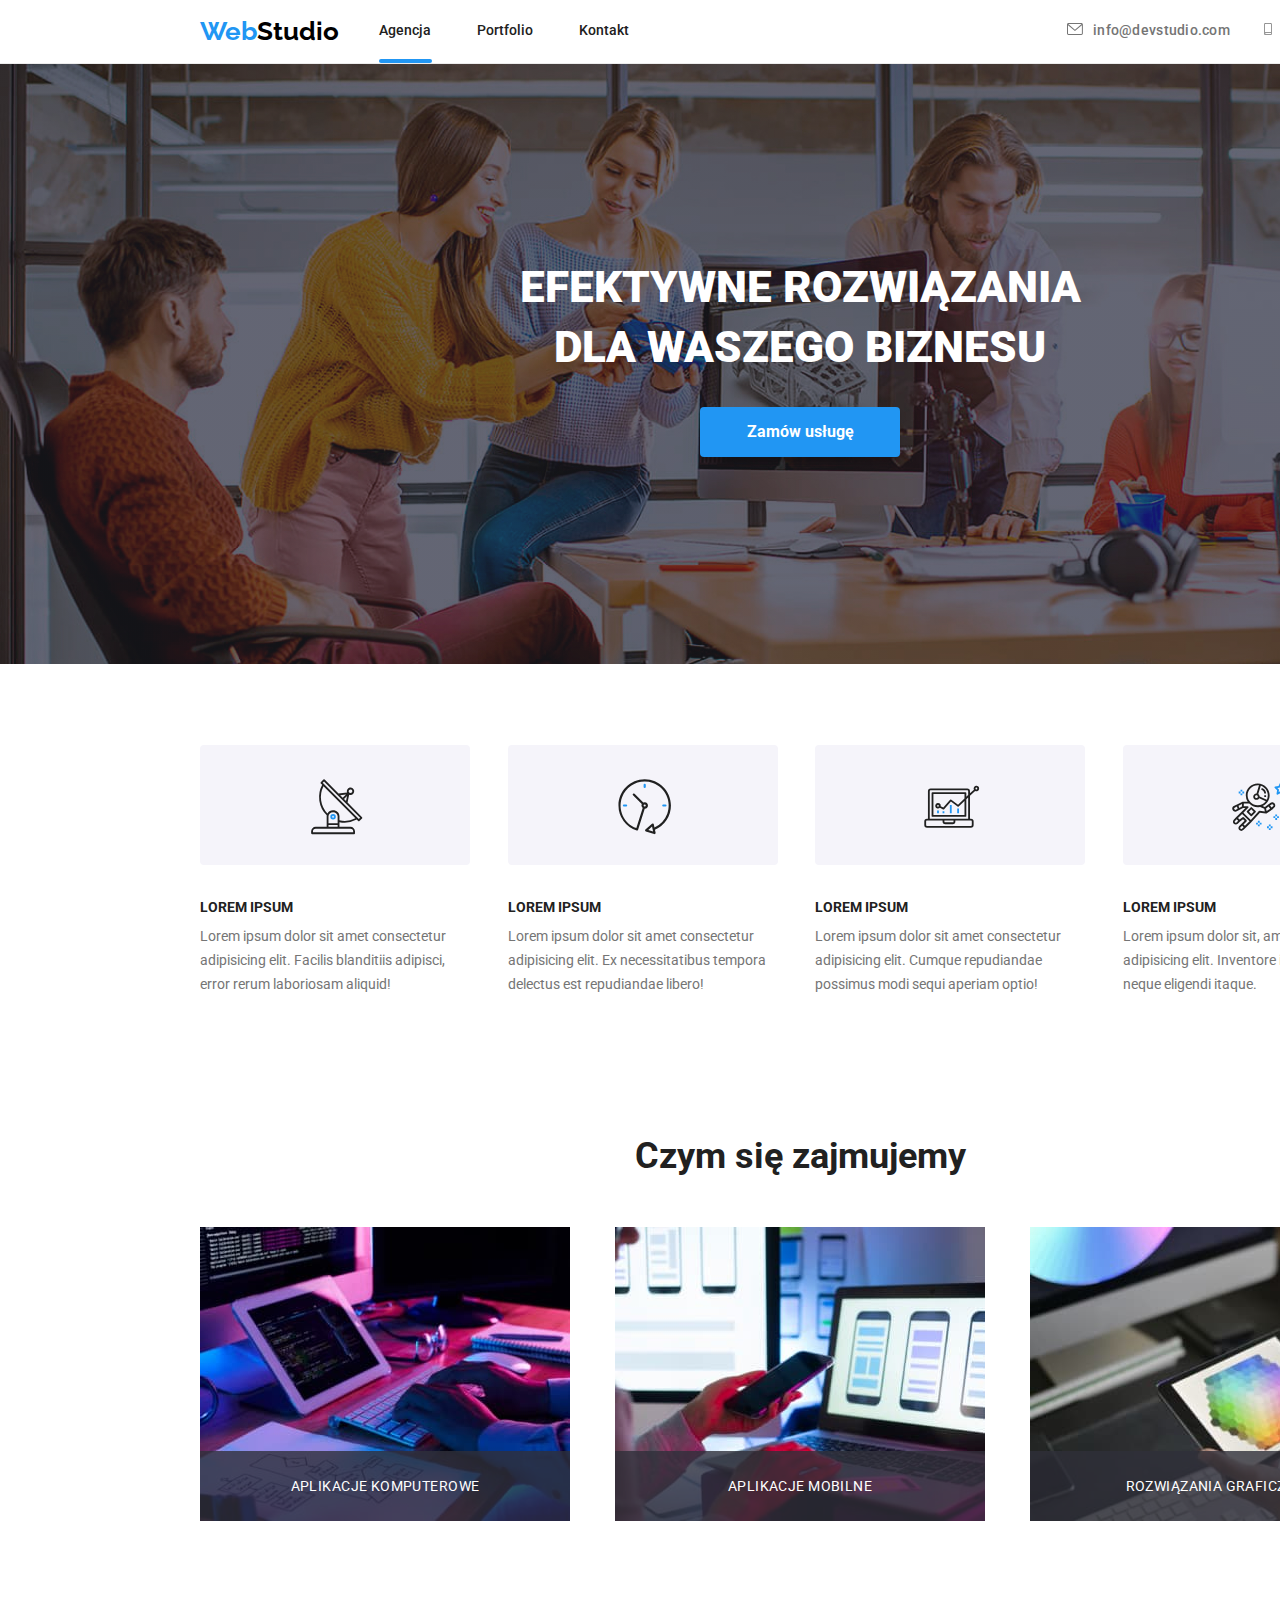
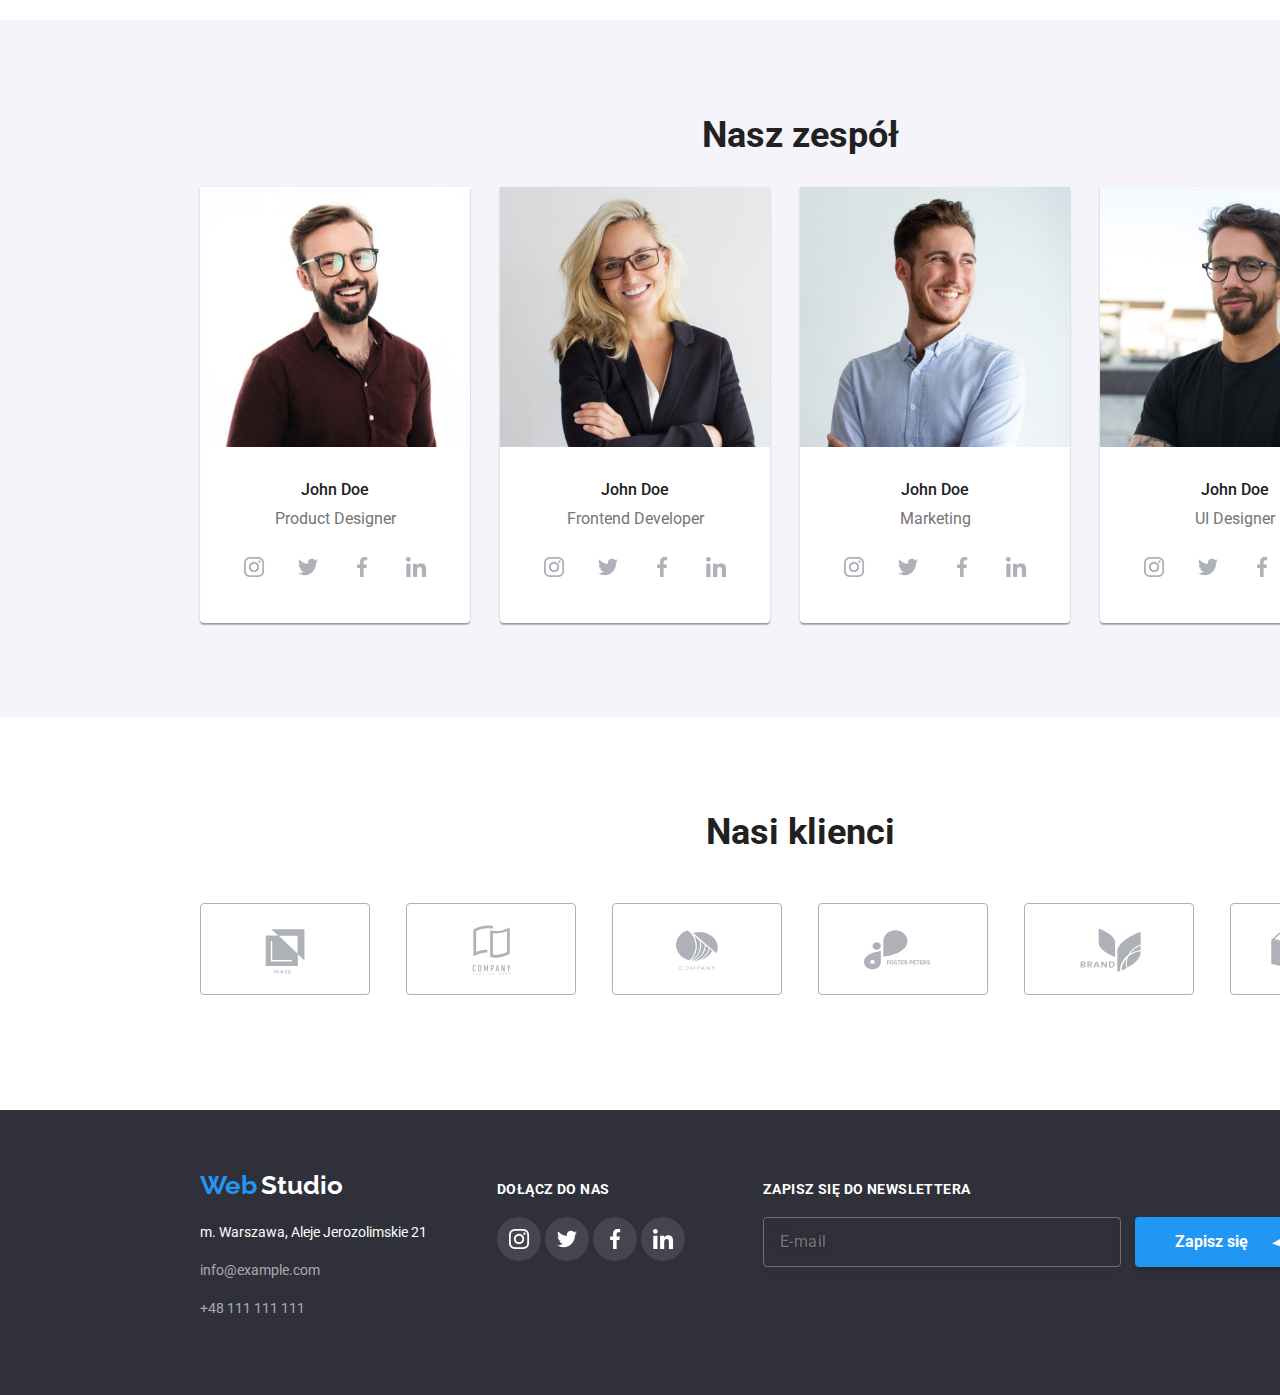
==== index.html @ 422067b5 "BEM" ====
<!DOCTYPE html>
<html lang="en">
  <head>
    <meta charset="UTF-8" />
    <meta http-equiv="X-UA-Compatible" content="IE=edge" />
    <meta name="viewport" content="width=device-width, initial-scale=1.0" />
    <title>Studio</title>
    <link
      rel="stylesheet"
      href="https://cdnjs.cloudflare.com/ajax/libs/modern-normalize/1.0.0/modern-normalize.min.css"
    />
    <link href="css/styles.css" rel="stylesheet" />
    <link rel="preconnect" href="https://fonts.googleapis.com" />
    <link rel="preconnect" href="https://fonts.gstatic.com" crossorigin />
    <link
      href="https://fonts.googleapis.com/css2?family=Raleway:wght@700&family=Roboto:wght@400;500;700;900&display=swap"
      rel="stylesheet"
    />
  </head>
  <body>
    <header class="menu">
      <div class="container">
        <ul class="menu__list">
          <li>
            <a class="menu__link" href=""
              ><span class="logo-web">Web</span
              ><span class="logo-studio">Studio</span></a
            >
          </li>
          <li>
            <nav>
              <ul class="menu__nav">
                <li class="menu__list">
                  <a class="menu__link menu__link--is-active" href="index.html"
                    >Agencja</a
                  >
                </li>
                <li class="menu__list">
                  <a class="menu__link" href="portfolio.html">Portfolio</a>
                </li>
                <li class="menu__list">
                  <a class="menu__link" href="">Kontakt</a>
                </li>
              </ul>
            </nav>
          </li>
          <li>
            <a class="menu__email" href="mailto:info@devstudio.com"
              ><svg class="menu__icon-envelope" height="12" width="16">
                <use href="./images/icons.svg#icon-envelope"></use>
              </svg>
              info@devstudio.com</a
            >
          </li>
          <li>
            <a class="menu__phone" href="tel:&plus;48111111111"
              ><svg class="icon-smartphone" height="12" width="16">
                <use href="./images/icons.svg#icon-smartphone"></use>
              </svg>
              &plus;48 111 111 111</a
            >
          </li>
        </ul>
      </div>
    </header>
    <main class="studio">
      <section class="section studio__slide">
        <div class="container">
          <div class="studio__slide--inside">
            <h1>EFEKTYWNE ROZWIĄZANIA<br />DLA WASZEGO BIZNESU</h1>
            <button
              class="big-button big-button--order"
              type="button"
              data-modal-open
            >
              Zamów usługę
            </button>
          </div>
        </div>
      </section>
      <div class="section assets">
        <div class="container">
          <ul class="assets__list">
            <li>
              <svg class="assets__icon" height="120" width="270">
                <use href="./images/icons.svg#icon-antenna-1"></use>
              </svg>
              <h3 class="assets__heading">LOREM IPSUM</h3>
              <p class="assets__description">
                Lorem ipsum dolor sit amet consectetur adipisicing elit. Facilis
                blanditiis adipisci, error rerum laboriosam aliquid!
              </p>
            </li>
            <li>
              <svg class="assets__icon" height="120" width="270">
                <use href="./images/icons.svg#icon-clock-1"></use>
              </svg>
              <h3 class="assets__heading">LOREM IPSUM</h3>
              <p class="assets__description">
                Lorem ipsum dolor sit amet consectetur adipisicing elit. Ex
                necessitatibus tempora delectus est repudiandae libero!
              </p>
            </li>
            <li>
              <svg class="assets__icon" height="120" width="270">
                <use href="./images/icons.svg#icon-diagram-1"></use>
              </svg>
              <h3 class="assets__heading">LOREM IPSUM</h3>
              <p class="assets__description">
                Lorem ipsum dolor sit amet consectetur adipisicing elit. Cumque
                repudiandae possimus modi sequi aperiam optio!
              </p>
            </li>
            <li>
              <svg class="assets__icon" height="120" width="270">
                <use href="./images/icons.svg#icon-astronaut-1"></use>
              </svg>
              <h3 class="assets__heading">LOREM IPSUM</h3>
              <p class="assets__description">
                Lorem ipsum dolor sit, amet consectetur adipisicing elit.
                Inventore impedit illo odio neque eligendi itaque.
              </p>
            </li>
          </ul>
        </div>
      </div>
      <section class="section what-we-do">
        <div class="container">
          <h2 class="what-we-do__heading">Czym się zajmujemy</h2>
          <ul class="what-we-do__list">
            <li>
              <div class="what-we-do__background">Aplikacje komputerowe</div>
              <img
                class="what-we-do__img"
                src="images/box1.jpg"
                alt="two hands on the computer keyboard writing"
              />
            </li>
            <li>
              <div class="what-we-do__background">Aplikacje mobilne</div>
              <img
                class="what-we-do__img"
                src="images/box2.jpg"
                alt="one hand of a woman writing on a laptop keyboard, second one holding a smartphone"
              />
            </li>
            <li>
              <div class="what-we-do__background">Rozwiązania graficzne</div>
              <img
                class="what-we-do__img"
                src="images/box3.jpg"
                alt="a tablet screen showing colorful scheme"
              />
            </li>
          </ul>
        </div>
      </section>
      <section class="section team">
        <div class="container">
          <h2 class="team__heading">Nasz zespół</h2>
          <ul class="team__people">
            <li>
              <figure class="team__member">
                <img
                  class="team__memberimg"
                  src="images/img1.jpg"
                  alt="brown hair young man with beard and glasses smiling"
                  width="270"
                  height="260"
                />
                <figcaption>
                  <p class="team__name">John Doe</p>
                  <p class="team__role">Product Designer</p>
                  <div class="team__socials">
                    <a href="">
                      <svg class="social-icon" width="44" height="44">
                        <use href="./images/icons.svg#icon-instagram-2"></use>
                      </svg>
                    </a>
                    <a href="">
                      <svg class="social-icon" width="44" height="44">
                        <use href="./images/icons.svg#icon-twitter-1"></use>
                      </svg>
                    </a>
                    <a href="">
                      <svg class="social-icon" width="44" height="44">
                        <use href="./images/icons.svg#icon-facebook-1"></use>
                      </svg>
                    </a>
                    <a href="">
                      <svg class="social-icon" width="44" height="44">
                        <use href="./images/icons.svg#icon-linkedin-1"></use>
                      </svg>
                    </a>
                  </div>
                </figcaption>
              </figure>
            </li>
            <li>
              <figure class="team__member">
                <img
                  class="team__memberimg"
                  src="images/img2.jpg"
                  alt="blonde hair young woman with glasses smiling"
                  width="270"
                  height="260"
                />
                <figcaption>
                  <p class="team__name">John Doe</p>
                  <p class="team__role">Frontend Developer</p>
                  <div class="team__socials">
                    <a href="">
                      <svg class="social-icon" width="44" height="44">
                        <use href="./images/icons.svg#icon-instagram-2"></use>
                      </svg>
                    </a>
                    <a href="">
                      <svg class="social-icon" width="44" height="44">
                        <use href="./images/icons.svg#icon-twitter-1"></use>
                      </svg>
                    </a>
                    <a href="">
                      <svg class="social-icon" width="44" height="44">
                        <use href="./images/icons.svg#icon-facebook-1"></use>
                      </svg>
                    </a>
                    <a href="">
                      <svg class="social-icon" width="44" height="44">
                        <use href="./images/icons.svg#icon-linkedin-1"></use>
                      </svg>
                    </a>
                  </div>
                </figcaption>
              </figure>
            </li>
            <li>
              <figure class="team__member">
                <img
                  class="team__memberimg"
                  src="images/img3.jpg"
                  alt="brown hair young man with beard smiling"
                  width="270"
                  height="260"
                />
                <figcaption>
                  <p class="team__name">John Doe</p>
                  <p class="team__role">Marketing</p>
                  <div class="team__socials">
                    <a href="">
                      <svg class="social-icon" width="44" height="44">
                        <use href="./images/icons.svg#icon-instagram-2"></use>
                      </svg>
                    </a>
                    <a href="">
                      <svg class="social-icon" width="44" height="44">
                        <use href="./images/icons.svg#icon-twitter-1"></use>
                      </svg>
                    </a>
                    <a href="">
                      <svg class="social-icon" width="44" height="44">
                        <use href="./images/icons.svg#icon-facebook-1"></use>
                      </svg>
                    </a>
                    <a href="">
                      <svg class="social-icon" width="44" height="44">
                        <use href="./images/icons.svg#icon-linkedin-1"></use>
                      </svg>
                    </a>
                  </div>
                </figcaption>
              </figure>
            </li>
            <li>
              <figure class="team__member">
                <img
                  class="team__memberimg"
                  src="images/img4.jpg"
                  alt="brown hair young man with beard and glasses"
                  width="270"
                  height="260"
                />
                <figcaption>
                  <p class="team__name">John Doe</p>
                  <p class="team__role">UI Designer</p>
                  <div class="team__socials">
                    <a href="">
                      <svg class="social-icon" width="44" height="44">
                        <use href="./images/icons.svg#icon-instagram-2"></use>
                      </svg>
                    </a>
                    <a href="">
                      <svg class="social-icon" width="44" height="44">
                        <use href="./images/icons.svg#icon-twitter-1"></use>
                      </svg>
                    </a>
                    <a href="">
                      <svg class="social-icon" width="44" height="44">
                        <use href="./images/icons.svg#icon-facebook-1"></use>
                      </svg>
                    </a>
                    <a href="">
                      <svg class="social-icon" width="44" height="44">
                        <use href="./images/icons.svg#icon-linkedin-1"></use>
                      </svg>
                    </a>
                  </div>
                </figcaption>
              </figure>
            </li>
          </ul>
        </div>
      </section>
      <section class="section clients">
        <div class="container">
          <h2 class="clients__heading">Nasi klienci</h2>
          <ul class="clients__list">
            <li>
              <a href="">
                <svg class="icon-clients" width="170" height="92">
                  <use href="./images/icons.svg#icon-Logo"></use>
                </svg>
              </a>
            </li>
            <li>
              <a href="">
                <svg class="icon-clients" width="170" height="92">
                  <use href="./images/icons.svg#icon-Logo-1"></use>
                </svg>
              </a>
            </li>
            <li>
              <a href="">
                <svg class="icon-clients" width="170" height="92">
                  <use href="./images/icons.svg#icon-Logo-2"></use>
                </svg>
              </a>
            </li>
            <li>
              <a href="">
                <svg class="icon-clients" width="170" height="92">
                  <use href="./images/icons.svg#icon-Logo-3"></use>
                </svg>
              </a>
            </li>
            <li>
              <a href="">
                <svg class="icon-clients" width="170" height="92">
                  <use href="./images/icons.svg#icon-Logo-4"></use>
                </svg>
              </a>
            </li>
            <li>
              <a href="">
                <svg class="icon-clients" width="170" height="92">
                  <use href="./images/icons.svg#icon-Logo-5"></use>
                </svg>
              </a>
            </li>
          </ul>
        </div>
      </section>
    </main>
    <footer class="menu-down">
      <div class="container">
        <div class="menu-down__flex-container">
          <div class="menu-down__contact">
            <div class="menu-down__logo">
              <span class="logo-web">Web</span>
              <span class="logo-studio logo-studio--menu-down">Studio</span>
            </div>
            <address class="menu-down__address">
              <p class="menu-down__city">m. Warszawa, Aleje Jerozolimskie 21</p>
              <p>
                <a class="menu-down__email" href="mailto:info@example.com"
                  >info@example.com</a
                >
              </p>
              <p>
                <a class="menu-down__phone" href="tel:&plus;48111111111"
                  >+48 111 111 111</a
                >
              </p>
            </address>
          </div>
          <div class="menu-down__socials">
            <p class="menu-down__header">Dołącz do nas</p>
            <a href="">
              <svg
                class="social-icon social-icon--footer"
                width="44"
                height="44"
              >
                <use href="./images/icons.svg#icon-instagram-2"></use>
              </svg>
            </a>
            <a href="">
              <svg
                class="social-icon social-icon--footer"
                width="44"
                height="44"
              >
                <use href="./images/icons.svg#icon-twitter-1"></use>
              </svg>
            </a>
            <a href="">
              <svg
                class="social-icon social-icon--footer"
                width="44"
                height="44"
              >
                <use href="./images/icons.svg#icon-facebook-1"></use>
              </svg>
            </a>
            <a href="">
              <svg
                class="social-icon social-icon--footer"
                width="44"
                height="44"
              >
                <use href="./images/icons.svg#icon-linkedin-1"></use>
              </svg>
            </a>
          </div>
          <div class="menu-down__newsletter">
            <p class="menu-down__header">Zapisz się do newslettera</p>
            <form class="menu-down__form">
              <input
                class="menu-down__input"
                id="newsletter"
                name="newsletter"
                type="email"
                placeholder="E-mail"
                required
              />
              <label class="menu-down__label" for="newsletter"></label>
              <button class="big-button big-button--newsletter" type="submit">
                Zapisz się<svg class="icon-plane" width="24" height="" 24>
                  <use href="./images/icons.svg#icon-plane" />
                </svg>
              </button>
            </form>
          </div>
        </div>
      </div>
    </footer>
    <div class="modal modal--is-hidden" data-modal>
      <div class="modal__window">
        <button type="button" class="modal__xbutton" data-modal-close>
          <svg class="modal__xbutton--fill" width="18" height="18">
            <use href="./images/icons.svg#icon-x"></use>
          </svg>
        </button>
        <form class="modal__form">
          <div
            class="modal__container"
            role="group"
            aria-labelledby="modal__heading"
          >
            <h3 class="modal__heading">
              Zostaw swoje dane w formularzu poniżej
            </h3>
            <label class="modal__label" for="name"
              >Imię
              <input
                class="modal__input"
                id="name"
                type="text"
                name="name"
                minlength="2"
                pattern="^(?!.*\d).*$"
                title="Proszę wprowadzić litery"
                required
              /><svg class="modal__icon" width="18" height="18">
                <use href="./images/icons.svg#icon-person" />
              </svg>
            </label>
            <label class="modal__label" for="phone"
              >Telefon
              <input
                class="modal__input"
                id="phone"
                type="tel"
                name="phone"
                minlength="9"
                title="Numer telefonu składa się z minimum 9 cyfr"
                pattern="^(?!.*[a-zA-Z]).*$"
                required
              /><svg class="modal__icon" width="18" height="18">
                <use href="./images/icons.svg#icon-phone" />
              </svg>
            </label>
            <label class="modal__label" for="email"
              >Email
              <input
                class="modal__input"
                id="email"
                type="email"
                name="email"
                required
              /><svg class="modal__icon" width="18" height="18">
                <use href="./images/icons.svg#icon-email" />
              </svg>
            </label>
            <label class="modal__label" for="textarea"
              >Komentarz<textarea
                class="modal__comment"
                id="textarea"
                name="comment"
                placeholder="Wprowadź tekst"
              ></textarea>
            </label>
            <div class="modal__policy-container">
              <input
                class="modal__policy-input"
                id="policy"
                type="checkbox"
                name="policy"
                value="accepted"
                required
              /><label for="policy" class="modal__policy-label"
                >Oświadczam iż akceptuję
                <a class="modal__policy-link" href="">Regulamin</a> i
                <a class="modal__policy-link" href=""
                  >Politykę Prywatności.</a
                ></label
              >
            </div>
            <button class="big-button big-button--send" type="submit">
              Wyślij
            </button>
          </div>
        </form>
      </div>
    </div>
    <script src="./js/modal.js"></script>
  </body>
</html>
---- css/styles.css ----
/* variables */
:root {
  --realblack-color: #000;
  --black-color: #212121;
  --white-color: #fff;
  --blue-color: #2196f3;
  --darkgrey-color: #2f303a;
  --grey-color: #757575;
  --studioteam-color: #f5f4fa;
  --border-color: #ececec;
  --social-color: #afb1b8;
  --modal-background: #0000001a;
}

/* global styles */
*,
*::after,
*::before {
  box-sizing: border-box;
}

body {
  font-family: Roboto, Raleway, sans-serif;
  color: var(--black-color);
  width: 1600px;
}

a {
  text-decoration: none;
}

li {
  list-style: none;
}

h1 {
  color: var(--white-color);
  font-weight: 900;
  font-size: 44px;
  line-height: 1.36;
  text-align: center;
  margin-top: 100px;
}

h2 {
  color: var(--black-color);
  font-weight: 700;
  font-size: 36px;
  line-height: 1.17;
  text-align: center;
}

h3 {
  color: var(--black-color);
  font-weight: 700;
  font-size: 14px;
}

.section {
  padding: 94px 0;
}

/* container style */
.container {
  width: 1200px;
  margin: 0 auto;
}
/* navigation styles */
.menu {
  background-color: var(--white-color);
  border-bottom: 1px solid var(--border-color);
}

.menu__list {
  display: flex;
  align-items: center;
  padding-left: 0;
}

.menu__link {
  display: block;
}

.logo-web {
  color: var(--blue-color);
  font-family: "Raleway";
  font-weight: 700;
  font-size: 26px;
  line-height: 1.19;
}

.logo-studio {
  color: var(--realblack-color);
  font-family: "Raleway";
  font-weight: 700;
  font-size: 26px;
  line-height: 1.19;
}

.logo-studio--menu-down {
  color: var(--white-color);
}

.menu__nav {
  position: relative;
  display: flex;
  margin-right: 93px;
}

.menu__nav > .menu__list:not(:last-child) {
  margin-right: 46px;
}
.menu__list {
  position: relative;
}

.menu__link--is-active::after {
  position: absolute;
  top: 36px;
  left: 0px;
  content: "";
  width: 53px;
  height: 4px;
  border-radius: 2px;
  background-color: var(--blue-color);
}

.menu__link {
  display: block;
  color: var(--black-color);
  font-family: "Roboto";
  font-weight: 500;
  font-size: 14px;
  line-height: 1.14;
}

.menu__link:hover,
.menu__link:focus {
  color: var(--blue-color);
  fill: var(--grey-color);
  transition: 250ms cubic-bezier(0.4, 0, 0.2, 1);
}

.menu__email {
  margin-left: 345px;
  color: var(--grey-color);
  font-weight: 500;
  font-size: 14px;
  line-height: 1.14;
  letter-spacing: 0.02em;
  text-decoration: none;
  display: flex;
  gap: 10px;
}

.menu__phone {
  margin-left: 30px;
  color: var(--grey-color);
  font-weight: 500;
  font-size: 14px;
  line-height: 1.14;
  letter-spacing: 0.02em;
  text-decoration: none;
  display: flex;
  gap: 10px;
}
.menu__email:hover,
.menu__phone:hover,
.menu__email:focus,
.menu__phone:focus {
  color: var(--blue-color);
  transition: 250ms cubic-bezier(0.4, 0, 0.2, 1);
}

.menu-down {
  background-color: var(--darkgrey-color);
}

.menu-down__flex-container {
  display: flex;
  align-items: baseline;
}

.menu-down__contact {
  display: inline;
  margin-right: 70px;
}

.menu-down__logo {
  margin-bottom: 20px;
  padding-top: 60px;
}

.menu-down__address {
  font-style: normal;
  font-size: 14px;
  line-height: 1.71;
  padding-bottom: 60px;
}

.menu-down__city {
  color: var(--white-color);
  font-size: 14px;
  font-style: normal;
  line-height: 1.71;
}

.menu-down__email {
  color: rgba(255, 255, 255, 0.6);
  text-decoration: none;
  font-size: 14px;
  font-style: normal;
  line-height: 1.71;
}

.menu-down__email:hover,
.menu-down__email:focus {
  color: var(--blue-color);
  transition: 250ms cubic-bezier(0.4, 0, 0.2, 1);
}

.menu-down__phone {
  color: rgba(255, 255, 255, 0.6);
  text-decoration: none;
  font-size: 14px;
  font-style: normal;
  line-height: 1.71;
}

.menu-down__phone:hover,
.menu-down__phone:focus {
  color: var(--blue-color);
  transition: 250ms cubic-bezier(0.4, 0, 0.2, 1);
}

.menu-down__header {
  font-weight: 700;
  font-size: 14px;
  line-height: 16px;
  letter-spacing: 0.03em;
  text-transform: uppercase;
  color: var(--white-color);
  margin: 0 0 20px 0;
}

.menu-down__newsletter {
  margin-left: 78px;
}

.menu-down__form {
  display: flex;
  gap: 12px;
  align-items: flex-start;
}

.menu-down__input {
  width: 358px;
  height: 50px;
  border: 1px solid rgba(255, 255, 255, 0.3);
  filter: drop-shadow(0px 4px 4px rgba(0, 0, 0, 0.15));
  border-radius: 4px;
  padding-left: 16px;
  font-weight: 400;
  font-size: 16px;
  line-height: 20px;
  letter-spacing: 0.03em;
  color: rgba(255, 255, 255, 0.6);
  background-color: var(--realgrey-color);
  outline: none;
}

.menu-down__input:focus {
  border: 1px solid var(--blue-color);
}

.menu-down__label {
  width: 0;
  height: 0;
  margin: 0;
  padding: 0;
}

/* studio page styles */
.studio {
  background-color: var(--white-color);
}

.studio__slide {
  height: 600px;
  background: rgba(47, 48, 58, 0.4);
  background-image: linear-gradient(
      0deg,
      rgba(47, 48, 58, 0.4) 0%,
      rgba(47, 48, 58, 0.4) 100%
    ),
    url("../images/Img.jpg");
  background-size: auto 100%, auto 100%;
}

.studio__slide--inside {
  display: flex;
  flex-direction: column;
  align-items: center;
}
.big-button {
  background: var(--blue-color);
  cursor: pointer;
  box-shadow: 0px 4px 4px rgba(0, 0, 0, 0.15);
  border-radius: 4px;
  width: 200px;
  font-style: normal;
  font-weight: 700;
  font-size: 16px;
  line-height: 1.87;
  color: var(--white-color);
  display: flex;
  align-items: center;
  justify-content: center;
  text-align: center;
  border: 0px;
}

.big-button:hover,
.big-button:focus {
  color: var(--blue-color);
  background: var(--white-color);
  cursor: pointer;
  transition: 250ms cubic-bezier(0.4, 0, 0.2, 1);
}

.big-button--order,
.big-button--send {
  padding: 10px 42px;
}

.big-button--newsletter {
  height: 50px;
  margin-left: -10px;
}

.big-button--newsletter:hover > .icon-plane {
  fill: var(--blue-color);
  transition: 250ms cubic-bezier(0.4, 0, 0.2, 1);
}

.assets {
  padding-top: 81px;
}

.assets__list {
  display: flex;
  flex-wrap: wrap;
  row-gap: 30px;
  justify-content: space-between;
  padding: 0;
  margin: 0;
}

.assets__list li {
  flex-basis: calc((100% - 90px) / 4);
}

.assets__description {
  color: var(--grey-color);
  font-size: 14px;
  line-height: 171%;
  margin-top: 0;
}

.assets__heading {
  margin: 30px 0 10px 0;
}

.what-we-do {
  padding-top: 0;
}

.what-we-do__heading {
  margin-bottom: 50px;
}

.what-we-do__list {
  display: flex;
  justify-content: space-between;
  padding-left: 0;
  margin: 0;
  position: relative;
}

.what-we-do__background {
  width: 370px;
  padding: 27px 0 27px;
  position: absolute;
  top: 224px;
  font-size: 14px;
  line-height: 16px;
  text-align: center;
  letter-spacing: 0.03em;
  text-transform: uppercase;
  background: rgba(47, 48, 58, 0.8);
  color: #ffffff;
}

.what-we-do__img {
  width: 370px;
  height: 294px;
}

.team {
  background-color: var(--studioteam-color);
  padding-top: 0;
}
.team__heading {
  color: var(--black-color);
  font-weight: 700;
  font-size: 36px;
  line-height: 1.17;
  padding-top: 94px;
  margin: 0 0 31px 0;
}

.team__people {
  background-color: var(--studioteam-color);
  margin: 0;
  padding-left: 0;
  display: flex;
  flex-wrap: wrap;
  gap: 30px;
}

.team__member {
  margin: 0;
}

.team__people > li {
  background-color: var(--white-color);
  box-shadow: 0px 1px 3px rgba(0, 0, 0, 0.12), 0px 1px 1px rgba(0, 0, 0, 0.14),
    0px 2px 1px rgba(0, 0, 0, 0.2);
  border-radius: 0px 0px 4px 4px;
}

.team__name {
  color: var(--black-color);
  font-weight: 500;
  font-size: 16px;
  line-height: 118.75%;
  text-align: center;
  margin: 30px 0 0 0;
}

.team__role {
  color: var(--grey-color);
  font-size: 16px;
  line-height: 1.18;
  text-align: center;
  margin: 10px 0 0 0;
}

.team__socials {
  display: flex;
  justify-content: space-between;
  margin: 16px 32px 30px 32px;
}

.clients {
  padding-top: 0;
}

.clients__heading {
  color: var(--black-color);
  font-weight: 700;
  font-size: 36px;
  line-height: 1.17;
  padding-top: 94px;
  margin: 0 0 50px 0;
}

.clients__list {
  display: flex;
  justify-content: space-between;
  gap: 30px;
  padding-left: 0;
}

/* modal window styles */

.modal {
  position: fixed;
  top: 0px;
  left: 0px;
  display: flex;
  align-items: center;
  justify-content: center;
  width: 100%;
  height: 100%;
  background: var(--modal-background);
}

.modal--is-hidden {
  visibility: hidden;
  opacity: 0;
  pointer-events: none;
}

.modal__window {
  position: absolute;
  width: 528px;
  height: 581px;
  border-radius: 4px;
  background: var(--white-color);
  animation-name: modal-effect;
  animation-duration: 3000ms;
  animation-timing-function: ease;
  box-shadow: 0px 1px 3px rgba(0, 0, 0, 0.12), 0px 1px 1px rgba(0, 0, 0, 0.14),
    0px 2px 1px rgba(0, 0, 0, 0.2);
}

@keyframes modal-effect {
  0% {
    transform: scale(1);
  }
  25% {
    transform: scale(0.5);
  }
  75% {
    transform: scale(1.5);
  }
  100% {
    transform: scale(1);
  }
}

.modal__xbutton {
  position: absolute;
  width: 30px;
  height: 30px;
  left: 490px;
  top: 8px;
  display: flex;
  align-items: center;
  justify-content: center;
  background-color: var(--white-color);
  border-radius: 50%;
  border: 1px solid rgba(0, 0, 0, 0.1);
}

.modal__form {
  position: relative;
}

.modal__container {
  position: absolute;
  left: 40px;
  top: 40px;
  display: flex;
  justify-content: center;
  align-items: center;
  flex-direction: column;
  width: 448px;
}

.modal__heading {
  font-weight: 700;
  font-size: 20px;
  line-height: 23px;
  text-align: center;
  letter-spacing: 0.03em;
  margin: 0 0 12px 0;
}

.modal__label {
  position: relative;
  font-weight: 400;
  font-size: 12px;
  line-height: 14px;
  letter-spacing: 0.01em;
  color: var(--grey-color);
}

.modal__icon {
  position: absolute;
  left: 12px;
  top: 30px;
  fill: black;
}

.modal__input {
  border: 1px solid rgba(33, 33, 33, 0.2);
  border-radius: 4px;
  width: 448px;
  height: 40px;
  margin: 4px 0 10px 0;
  outline: none;
  padding-left: 42px;
}

.modal__input:focus {
  border: 1px solid var(--blue-color);
}
.modal__input:focus + .modal__icon {
  fill: var(--blue-color);
}

.modal__comment {
  border: 1px solid rgba(33, 33, 33, 0.2);
  border-radius: 4px;
  resize: none;
  width: 448px;
  height: 120px;
  margin: 4px 0 20px 0;
  padding: 12px 0 0 16px;
  outline: none;
}

.modal__comment:focus {
  border: 1px solid var(--blue-color);
}

.modal__comment::placeholder {
  color: rgba(117, 117, 117, 0.5);
  font-weight: 400;
  font-size: 12px;
  line-height: 14px;
  letter-spacing: 0.01em;
}

.modal__policy-container {
  margin: 0 0 30px 0;
  padding: 0;
  position: relative;
}

.modal__policy-label {
  font-weight: 400;
  font-size: 14px;
  line-height: 171%;
  color: var(--grey-color);
  letter-spacing: 0.03em;
  margin: 0 0 30px 12px;
  cursor: pointer;
}

.modal__policy-label::before {
  content: "";
  position: absolute;
  top: 4px;
  left: -10px;
  width: 16px;
  height: 15px;
  background-image: url("../images/icon-unchecked.svg");
}

.modal__policy-input:checked + .modal__policy-label::before {
  background-image: url("../images/icon-checked.svg");
}
.modal__policy-input {
  appearance: none;
  margin: 0;
  padding: 0;
}

.modal__policy-link {
  text-decoration: underline;
  color: var(--blue-color);
}

/* portfolio page styles */

.filters {
  padding-bottom: 0;
}

.filters__buttons {
  display: flex;
  flex-wrap: wrap;
  gap: 8px;
  justify-content: center;
}

.filters__buttons button {
  background: var(--studioteam-color);
  font-weight: 500;
  font-size: 16px;
  line-height: 1.62;
  cursor: pointer;
  border-radius: 4px;
  border: 0;
  padding: 6px 22px;
}

.filters__buttons button:hover,
.filters__buttons button:focus {
  background: var(--blue-color);
  color: var(--white-color);
  cursor: pointer;
  box-shadow: 0px 3px 1px rgba(0, 0, 0, 0.1), 0px 1px 2px rgba(0, 0, 0, 0.08),
    0px 2px 2px rgba(0, 0, 0, 0.12);
  transition: 250ms cubic-bezier(0.4, 0, 0.2, 1);
}

.projects {
  padding-top: 34px;
}

.projects__list {
  margin: 0;
  padding: 0;
  display: flex;
  flex-wrap: wrap;
  gap: 30px;
}

.projects__box {
  display: flex;
  flex-direction: column;
  padding: 0;
  margin: 0;
}

.projects__single-project {
  margin: 0;
  padding: 0;
  width: 100%;
  height: 294px;
  position: relative;
  overflow: hidden;
}

.projects__single-project:focus .projects__overlay,
.projects__single-project:hover .projects__overlay {
  transform: translateY(0%);
  transition: transform 250ms cubic-bezier(0.4, 0, 0.2, 1);
}

.projects__box:hover,
.projects__box:focus {
  box-shadow: 0px 1px 1px rgba(0, 0, 0, 0.12), 0px 4px 4px rgba(0, 0, 0, 0.06),
    1px 4px 6px rgba(0, 0, 0, 0.16);
  transition: 250ms cubic-bezier(0.4, 0, 0.2, 1);
}

.projects__overlay {
  padding: 49px 45px 0 24px;
  position: absolute;
  top: 0;
  left: 0;
  width: 100%;
  height: 100%;
  background: rgba(33, 150, 243, 0.9);
  color: var(--white-color);
  font-size: 18px;
  line-height: 156%;
  letter-spacing: 0.03em;
  transform: translateY(101%);
  transition: transform 250ms cubic-bezier(0.4, 0, 0.2, 1);
}

.projects__list > li {
  background-color: var(--white-color);
}

.projects__name {
  font-weight: 700;
  font-size: 18px;
  line-height: 200%;
  border-bottom: 1px solid #eee;
  border-right: 1px solid #eee;
  border-left: 1px solid #eee;
  padding: 20px 0 0 20px;
}

.projects__type {
  color: var(--grey-color);
  font-weight: 400;
  font-size: 16px;
  line-height: 188%;
  margin: 4px 0 20px 0;
}

/* icons styles */

.menu__icon-envelope {
  fill: var(--grey-color);
}

.menu__icon-envelope:hover,
.menu__icon-envelope:focus {
  fill: var(--blue-color);
  transition: 250ms cubic-bezier(0.4, 0, 0.2, 1);
}

.icon-smartphone {
  fill: var(--grey-color);
}

.icon-smartphone:hover,
.icon-smartphone:focus {
  fill: var(--blue-color);
  transition: 250ms cubic-bezier(0.4, 0, 0.2, 1);
}

.assets__icon {
  background: #f5f4fa;
  border-radius: 4px;
}

.social-icon {
  background-size: 44px 44px;
  fill: var(--social-color);
  border-radius: 50%;
}

.social-icon:hover,
.social-icon:focus {
  background-size: 44px 44px;
  fill: var(--white-color);
  background-color: var(--blue-color);
  transition: 250ms cubic-bezier(0.4, 0, 0.2, 1);
}

.social-icon--footer {
  fill: var(--white-color);
  background-color: rgba(255, 255, 255, 0.1);
}

.social-icon--footer:hover,
.social-icon--footer:focus {
  background-color: var(--blue-color);
  transition: 250ms cubic-bezier(0.4, 0, 0.2, 1);
}

.icon-clients {
  margin-bottom: 0;
  border: 1px solid var(--social-color);
  border-radius: 4px;
  fill: var(--social-color);
}

.icon-clients:hover,
.icon-clients:focus {
  margin-bottom: 0;
  border: 1px solid var(--blue-color);
  border-radius: 4px;
  fill: var(--blue-color);
  transition: 250ms cubic-bezier(0.4, 0, 0.2, 1);
}

.modal__xbutton--fill {
  fill: var(--white-color);
}

.icon-plane {
  margin: 0 0 0 24px;
  fill: var(--white-color);
}
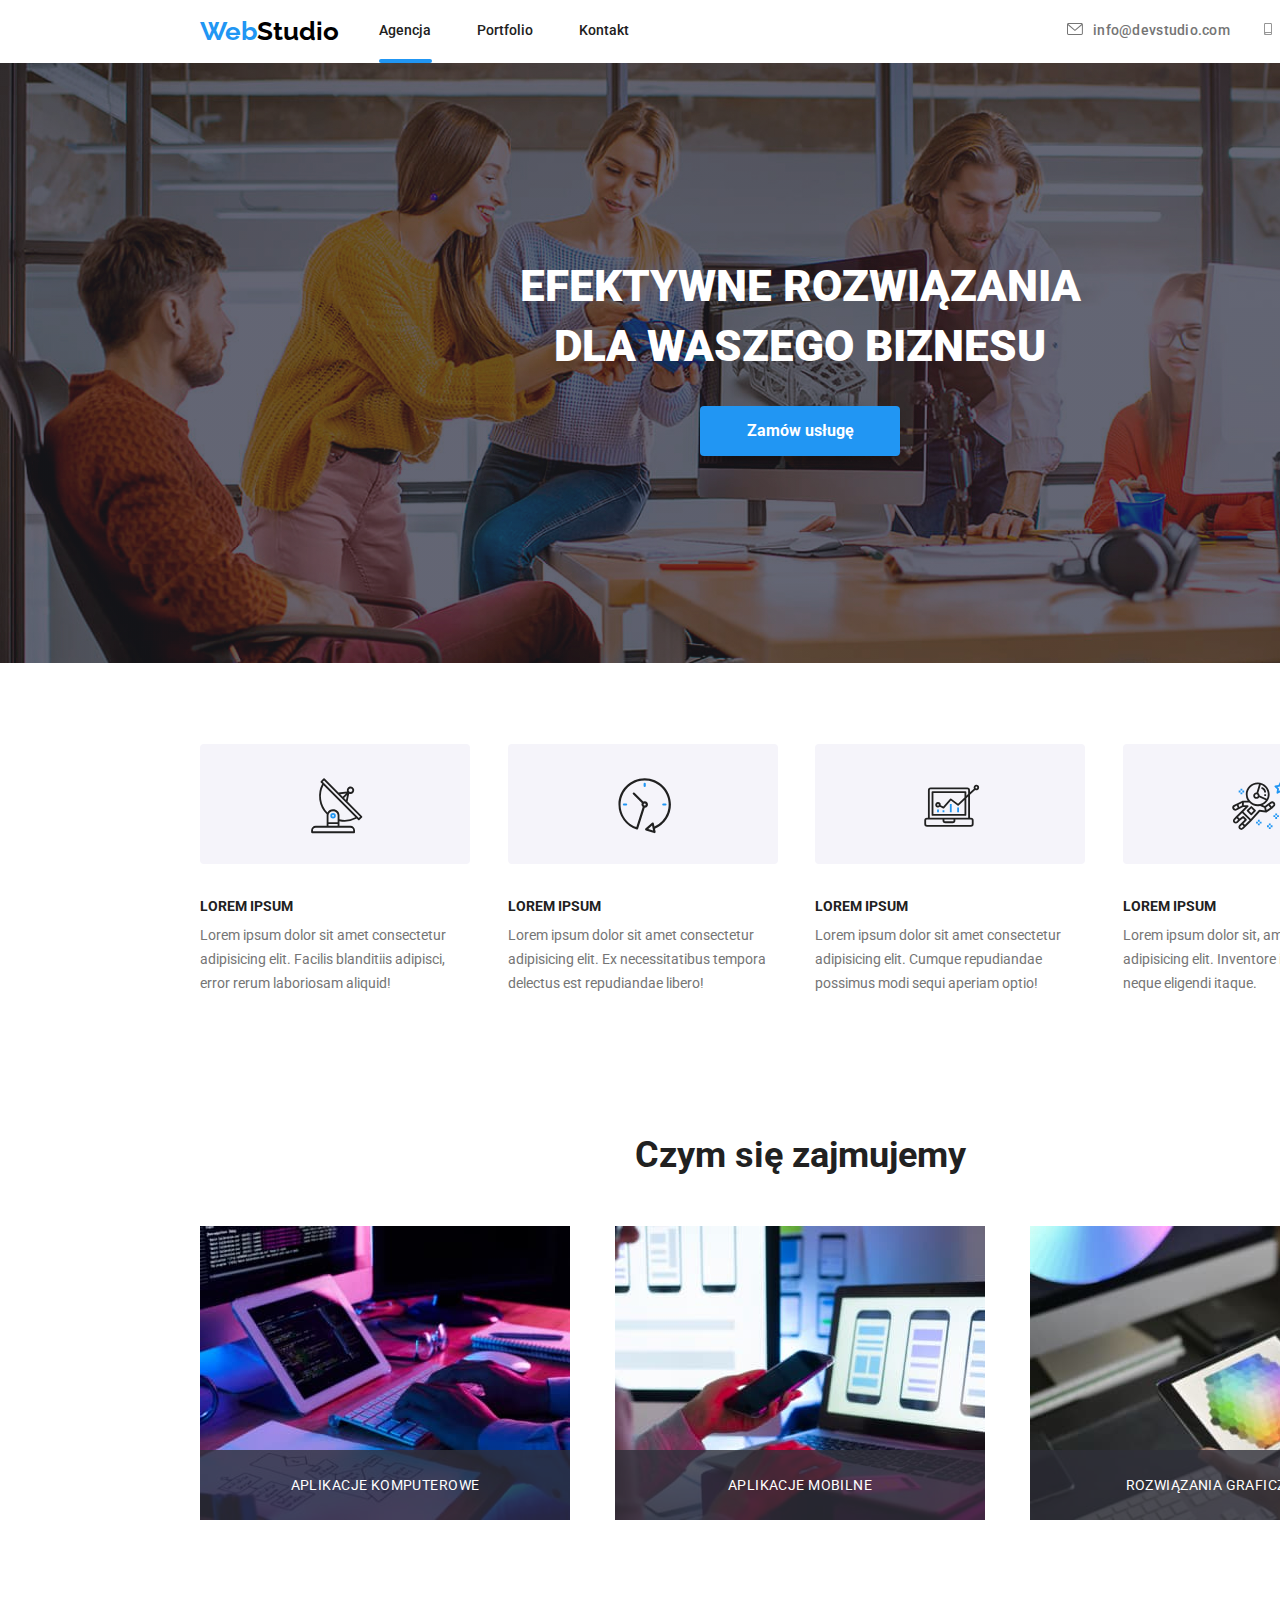
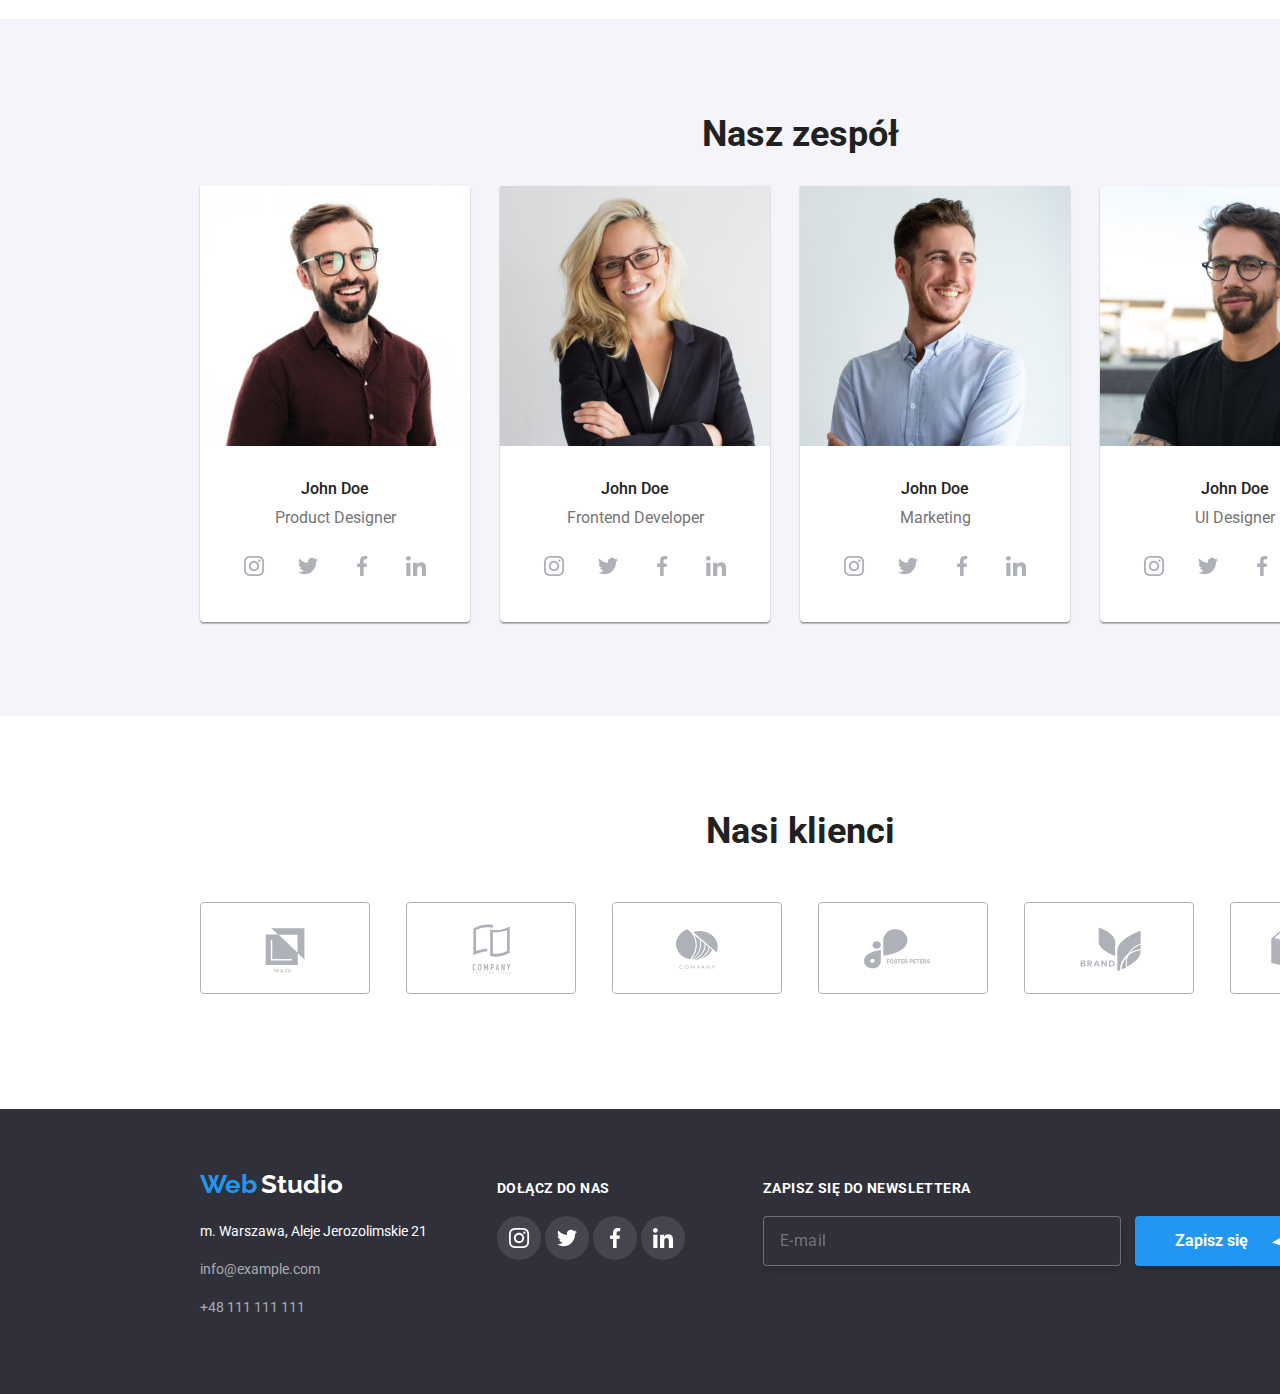
==== commit 070326d6: "sass" ====
--- a/index.html
+++ b/index.html
@@ -9,7 +9,7 @@
       rel="stylesheet"
       href="https://cdnjs.cloudflare.com/ajax/libs/modern-normalize/1.0.0/modern-normalize.min.css"
     />
-    <link href="css/styles.css" rel="stylesheet" />
+    <link href="css/main.min.css" rel="stylesheet" />
     <link rel="preconnect" href="https://fonts.googleapis.com" />
     <link rel="preconnect" href="https://fonts.gstatic.com" crossorigin />
     <link
--- a/css/main.min.css
+++ b/css/main.min.css
@@ -0,0 +1 @@
+*,*::after,*::before{-webkit-box-sizing:border-box;box-sizing:border-box}body{font-family:Roboto,Raleway,sans-serif;color:#212121;width:1600px}a{text-decoration:none}li{list-style:none}h1{color:#fff;font-weight:900;font-size:44px;line-height:1.36;text-align:center;margin-top:100px}h2{color:#212121;font-weight:700;font-size:36px;line-height:1.17;text-align:center}h3{color:#212121;font-weight:700;font-size:14px}.section{padding:94px 0}.container{width:1200px;margin:0 auto}.assets{padding-top:81px}.assets__list{display:-webkit-box;display:-ms-flexbox;display:flex;-ms-flex-wrap:wrap;flex-wrap:wrap;row-gap:30px;-webkit-box-pack:justify;-ms-flex-pack:justify;justify-content:space-between;padding:0;margin:0}.assets__list li{-ms-flex-preferred-size:calc((100% - 90px)/4);flex-basis:calc((100% - 90px)/4)}.assets__description{color:#757575;font-size:14px;line-height:171%;margin-top:0}.assets__heading{margin:30px 0 10px 0}.big-button{font-weight:700;font-size:16px;line-height:1.87;color:#fff;background:#2196f3;cursor:pointer;-webkit-box-shadow:0px 4px 4px rgba(0,0,0,.15);box-shadow:0px 4px 4px rgba(0,0,0,.15);border-radius:4px;width:200px;font-style:normal;display:-webkit-box;display:-ms-flexbox;display:flex;-webkit-box-align:center;-ms-flex-align:center;align-items:center;-webkit-box-pack:center;-ms-flex-pack:center;justify-content:center;text-align:center;border:0px}.big-button:hover,.big-button:focus{color:#2196f3;background:#fff;cursor:pointer;-webkit-transition:250ms cubic-bezier(0.4, 0, 0.2, 1);transition:250ms cubic-bezier(0.4, 0, 0.2, 1)}.big-button--order,.big-button--send{padding:10px 42px}.big-button--newsletter{height:50px;margin-left:-10px}.big-button--newsletter:hover>.icon-plane{fill:#2196f3;-webkit-transition:250ms cubic-bezier(0.4, 0, 0.2, 1);transition:250ms cubic-bezier(0.4, 0, 0.2, 1)}.clients{padding-top:0}.clients__heading{color:#212121;font-weight:700;font-size:36px;line-height:1.17;padding-top:94px;margin:0 0 50px 0}.clients__list{display:-webkit-box;display:-ms-flexbox;display:flex;-webkit-box-pack:justify;-ms-flex-pack:justify;justify-content:space-between;gap:30px;padding-left:0}.filters{padding-bottom:0}.filters__buttons{display:-webkit-box;display:-ms-flexbox;display:flex;-ms-flex-wrap:wrap;flex-wrap:wrap;gap:8px;-webkit-box-pack:center;-ms-flex-pack:center;justify-content:center}.filters__buttons button{font-weight:500;font-size:16px;line-height:1.62;background:#f5f4fa;cursor:pointer;border-radius:4px;border:0;padding:6px 22px}.filters__buttons button:hover,.filters__buttons button:focus{background:#2196f3;color:#fff;cursor:pointer;-webkit-box-shadow:0px 3px 1px rgba(0,0,0,.1),0px 1px 2px rgba(0,0,0,.08),0px 2px 2px rgba(0,0,0,.12);box-shadow:0px 3px 1px rgba(0,0,0,.1),0px 1px 2px rgba(0,0,0,.08),0px 2px 2px rgba(0,0,0,.12);-webkit-transition:250ms cubic-bezier(0.4, 0, 0.2, 1);transition:250ms cubic-bezier(0.4, 0, 0.2, 1)}.menu__icon-envelope{fill:#757575}.menu__icon-envelope:hover,.menu__icon-envelope:focus{fill:#2196f3;-webkit-transition:250ms cubic-bezier(0.4, 0, 0.2, 1);transition:250ms cubic-bezier(0.4, 0, 0.2, 1)}.icon-smartphone{fill:#757575}.icon-smartphone:hover,.icon-smartphone:focus{fill:#2196f3;-webkit-transition:250ms cubic-bezier(0.4, 0, 0.2, 1);transition:250ms cubic-bezier(0.4, 0, 0.2, 1)}.assets__icon{background:#f5f4fa;border-radius:4px}.social-icon{background-size:44px 44px;fill:#afb1b8;border-radius:50%}.social-icon:hover,.social-icon:focus{background-size:44px 44px;fill:#fff;background-color:#2196f3;-webkit-transition:250ms cubic-bezier(0.4, 0, 0.2, 1);transition:250ms cubic-bezier(0.4, 0, 0.2, 1)}.social-icon--footer{fill:#fff;background-color:rgba(255,255,255,.1)}.social-icon--footer:hover,.social-icon--footer:focus{background-color:#2196f3;-webkit-transition:250ms cubic-bezier(0.4, 0, 0.2, 1);transition:250ms cubic-bezier(0.4, 0, 0.2, 1)}.icon-clients{margin-bottom:0;border:1px solid #afb1b8;border-radius:4px;fill:#afb1b8}.icon-clients:hover,.icon-clients:focus{margin-bottom:0;border:1px solid #2196f3;border-radius:4px;fill:#2196f3;-webkit-transition:250ms cubic-bezier(0.4, 0, 0.2, 1);transition:250ms cubic-bezier(0.4, 0, 0.2, 1)}.modal__xbutton--fill{fill:#fff}.icon-plane{margin:0 0 0 24px;fill:#fff}.logo-web{color:#2196f3;font-family:"Raleway";font-weight:700;font-size:26px;line-height:1.19}.logo-studio{color:#000;font-family:"Raleway";font-weight:700;font-size:26px;line-height:1.19}.logo-studio--menu-down{color:#fff}.menu-down{background-color:#2f303a}.menu-down__flex-container{display:-webkit-box;display:-ms-flexbox;display:flex;-webkit-box-align:baseline;-ms-flex-align:baseline;align-items:baseline}.menu-down__contact{display:inline;margin-right:70px}.menu-down__logo{margin-bottom:20px;padding-top:60px}.menu-down__address{font-style:normal;font-size:14px;line-height:1.71;padding-bottom:60px}.menu-down__city{color:#fff;font-size:14px;font-style:normal;line-height:1.71}.menu-down__email{color:rgba(255,255,255,.6);font-size:14px;font-style:normal;line-height:1.71;text-decoration:none}.menu-down__email:hover,.menu-down__email:focus{color:#2196f3;-webkit-transition:250ms cubic-bezier(0.4, 0, 0.2, 1);transition:250ms cubic-bezier(0.4, 0, 0.2, 1)}.menu-down__phone{color:rgba(255,255,255,.6);font-size:14px;font-style:normal;line-height:1.71;text-decoration:none}.menu-down__phone:hover,.menu-down__phone:focus{color:#2196f3;-webkit-transition:250ms cubic-bezier(0.4, 0, 0.2, 1);transition:250ms cubic-bezier(0.4, 0, 0.2, 1)}.menu-down__header{font-weight:700;font-size:14px;line-height:16px;letter-spacing:.03em;text-transform:uppercase;color:#fff;margin:0 0 20px 0}.menu-down__newsletter{margin-left:78px}.menu-down__form{display:-webkit-box;display:-ms-flexbox;display:flex;gap:12px;-webkit-box-align:start;-ms-flex-align:start;align-items:flex-start}.menu-down__input{font-weight:400;font-size:16px;line-height:20px;letter-spacing:.03em;color:rgba(255,255,255,.6);width:358px;height:50px;border:1px solid rgba(255,255,255,.3);-webkit-filter:drop-shadow(0px 4px 4px rgba(0, 0, 0, 0.15));filter:drop-shadow(0px 4px 4px rgba(0, 0, 0, 0.15));border-radius:4px;padding-left:16px;background-color:#2f303a;outline:none}.menu-down__input:focus{border:1px solid #2196f3}.menu-down__label{width:0;height:0;margin:0;padding:0}.menu__list{display:-webkit-box;display:-ms-flexbox;display:flex;-webkit-box-align:center;-ms-flex-align:center;align-items:center;padding-left:0}.menu__nav{position:relative;display:-webkit-box;display:-ms-flexbox;display:flex;margin-right:93px}.menu__nav>.menu__list:not(:last-child){margin-right:46px}.menu__list{position:relative}.menu__link{color:#212121;font-family:"Roboto";font-weight:500;font-size:14px;line-height:1.14;display:block}.menu__link--is-active::after{position:absolute;top:36px;left:0px;content:"";width:53px;height:4px;border-radius:2px;background-color:#2196f3}.menu__link:hover,.menu__link:focus{color:#2196f3;fill:#757575;-webkit-transition:250ms cubic-bezier(0.4, 0, 0.2, 1);transition:250ms cubic-bezier(0.4, 0, 0.2, 1)}.menu__email{color:#757575;font-weight:500;font-size:14px;line-height:1.14;letter-spacing:.02em;margin-left:345px;text-decoration:none;display:-webkit-box;display:-ms-flexbox;display:flex;gap:10px}.menu__email:hover,.menu__email:focus{color:#2196f3;-webkit-transition:250ms cubic-bezier(0.4, 0, 0.2, 1);transition:250ms cubic-bezier(0.4, 0, 0.2, 1)}.menu__phone{color:#757575;font-weight:500;font-size:14px;line-height:1.14;letter-spacing:.02em;margin-left:30px;text-decoration:none;display:-webkit-box;display:-ms-flexbox;display:flex;gap:10px}.menu__phone:hover,.menu__phone:focus{color:#2196f3;-webkit-transition:250ms cubic-bezier(0.4, 0, 0.2, 1);transition:250ms cubic-bezier(0.4, 0, 0.2, 1)}.modal{position:fixed;top:0px;left:0px;display:-webkit-box;display:-ms-flexbox;display:flex;-webkit-box-align:center;-ms-flex-align:center;align-items:center;-webkit-box-pack:center;-ms-flex-pack:center;justify-content:center;width:100%;height:100%;background:rgba(0,0,0,.1019607843)}.modal--is-hidden{visibility:hidden;opacity:0;pointer-events:none}.modal__window{position:absolute;width:528px;height:581px;border-radius:4px;background:#fff;-webkit-animation-name:modal-effect;animation-name:modal-effect;-webkit-animation-duration:3000ms;animation-duration:3000ms;-webkit-animation-timing-function:ease;animation-timing-function:ease;-webkit-box-shadow:0px 1px 3px rgba(0,0,0,.12),0px 1px 1px rgba(0,0,0,.14),0px 2px 1px rgba(0,0,0,.2);box-shadow:0px 1px 3px rgba(0,0,0,.12),0px 1px 1px rgba(0,0,0,.14),0px 2px 1px rgba(0,0,0,.2)}.modal__xbutton{position:absolute;width:30px;height:30px;left:490px;top:8px;display:-webkit-box;display:-ms-flexbox;display:flex;-webkit-box-align:center;-ms-flex-align:center;align-items:center;-webkit-box-pack:center;-ms-flex-pack:center;justify-content:center;background-color:#fff;border-radius:50%;border:1px solid rgba(0,0,0,.1)}.modal__form{position:relative}.modal__container{position:absolute;left:40px;top:40px;display:-webkit-box;display:-ms-flexbox;display:flex;-webkit-box-pack:center;-ms-flex-pack:center;justify-content:center;-webkit-box-align:center;-ms-flex-align:center;align-items:center;-webkit-box-orient:vertical;-webkit-box-direction:normal;-ms-flex-direction:column;flex-direction:column;width:448px}.modal__heading{font-weight:700;font-size:20px;line-height:23px;letter-spacing:.03em;text-align:center;margin:0 0 12px 0}.modal__label{font-weight:400;font-size:12px;line-height:14px;letter-spacing:.01em;color:#757575;position:relative}.modal__icon{position:absolute;left:12px;top:30px;fill:#212121}.modal__input{border:1px solid rgba(33,33,33,.2);border-radius:4px;width:448px;height:40px;margin:4px 0 10px 0;outline:none;padding-left:42px}.modal__input:focus{border:1px solid #2196f3}.modal__input:focus+.modal__icon{fill:#2196f3}.modal__comment{border:1px solid rgba(33,33,33,.2);border-radius:4px;resize:none;width:448px;height:120px;margin:4px 0 20px 0;padding:12px 0 0 16px;outline:none}.modal__comment:focus{border:1px solid #2196f3}.modal__comment::-webkit-input-placeholder{color:rgba(117,117,117,.5);font-weight:400;font-size:12px;line-height:14px;letter-spacing:.01em}.modal__comment::-moz-placeholder{color:rgba(117,117,117,.5);font-weight:400;font-size:12px;line-height:14px;letter-spacing:.01em}.modal__comment:-ms-input-placeholder{color:rgba(117,117,117,.5);font-weight:400;font-size:12px;line-height:14px;letter-spacing:.01em}.modal__comment::-ms-input-placeholder{color:rgba(117,117,117,.5);font-weight:400;font-size:12px;line-height:14px;letter-spacing:.01em}.modal__comment::placeholder{color:rgba(117,117,117,.5);font-weight:400;font-size:12px;line-height:14px;letter-spacing:.01em}.modal__policy-container{margin:0 0 30px 0;padding:0;position:relative}.modal__policy-label{color:rgba(117,117,117,.5);font-weight:400;font-size:12px;line-height:14px;letter-spacing:.01em;margin:0 0 30px 12px;cursor:pointer}.modal__policy-label::before{content:"";position:absolute;top:4px;left:-10px;width:16px;height:15px;background-image:url("../images/icon-unchecked.svg")}.modal .modal__policy-input{-webkit-appearance:none;-moz-appearance:none;appearance:none;margin:0;padding:0}.modal .modal__policy-input:checked+.modal__policy-label::before{background-image:url("../images/icon-checked.svg")}.modal__policy-link{text-decoration:underline;color:#2196f3}@-webkit-keyframes modal-effect{0%{-webkit-transform:scale(1);transform:scale(1)}25%{-webkit-transform:scale(0.5);transform:scale(0.5)}75%{-webkit-transform:scale(1.5);transform:scale(1.5)}100%{-webkit-transform:scale(1);transform:scale(1)}}@keyframes modal-effect{0%{-webkit-transform:scale(1);transform:scale(1)}25%{-webkit-transform:scale(0.5);transform:scale(0.5)}75%{-webkit-transform:scale(1.5);transform:scale(1.5)}100%{-webkit-transform:scale(1);transform:scale(1)}}.projects{padding-top:34px}.projects__list{margin:0;padding:0;display:-webkit-box;display:-ms-flexbox;display:flex;-ms-flex-wrap:wrap;flex-wrap:wrap;gap:30px}.projects__list>li{background-color:#fff}.projects__box{display:-webkit-box;display:-ms-flexbox;display:flex;-webkit-box-orient:vertical;-webkit-box-direction:normal;-ms-flex-direction:column;flex-direction:column;padding:0;margin:0}.projects__box:hover,.projects__box:focus{-webkit-box-shadow:0px 1px 1px rgba(0,0,0,.12),0px 4px 4px rgba(0,0,0,.06),1px 4px 6px rgba(0,0,0,.16);box-shadow:0px 1px 1px rgba(0,0,0,.12),0px 4px 4px rgba(0,0,0,.06),1px 4px 6px rgba(0,0,0,.16);-webkit-transition:250ms cubic-bezier(0.4, 0, 0.2, 1);transition:250ms cubic-bezier(0.4, 0, 0.2, 1)}.projects__single-project{margin:0;padding:0;width:100%;height:294px;position:relative;overflow:hidden}.projects__single-project:focus .projects__overlay,.projects__single-project:hover .projects__overlay{-webkit-transform:translateY(0%);transform:translateY(0%);-webkit-transition:-webkit-transform 250ms cubic-bezier(0.4, 0, 0.2, 1);transition:-webkit-transform 250ms cubic-bezier(0.4, 0, 0.2, 1);transition:transform 250ms cubic-bezier(0.4, 0, 0.2, 1);transition:transform 250ms cubic-bezier(0.4, 0, 0.2, 1), -webkit-transform 250ms cubic-bezier(0.4, 0, 0.2, 1)}.projects__overlay{color:#fff;font-size:18px;line-height:156%;letter-spacing:.03em;padding:49px 45px 0 24px;position:absolute;top:0;left:0;width:100%;height:100%;background:rgba(33,150,243,.9);-webkit-transform:translateY(101%);transform:translateY(101%);-webkit-transition:-webkit-transform 250ms cubic-bezier(0.4, 0, 0.2, 1);transition:-webkit-transform 250ms cubic-bezier(0.4, 0, 0.2, 1);transition:transform 250ms cubic-bezier(0.4, 0, 0.2, 1);transition:transform 250ms cubic-bezier(0.4, 0, 0.2, 1), -webkit-transform 250ms cubic-bezier(0.4, 0, 0.2, 1)}.projects__name{font-weight:700;font-size:18px;line-height:200%;border-bottom:1px solid #eee;border-right:1px solid #eee;border-left:1px solid #eee;padding:20px 0 0 20px}.projects__type{color:#757575;font-weight:400;font-size:16px;line-height:188%;margin:4px 0 20px 0}.studio{background-color:#fff}.studio__slide{height:600px;background:rgba(47,48,58,.4);background-image:-webkit-gradient(linear, left bottom, left top, from(rgba(47, 48, 58, 0.4)), to(rgba(47, 48, 58, 0.4))),url("../images/Img.jpg");background-image:linear-gradient(0deg, rgba(47, 48, 58, 0.4) 0%, rgba(47, 48, 58, 0.4) 100%),url("../images/Img.jpg");background-size:auto 100%,auto 100%}.studio__slide--inside{display:-webkit-box;display:-ms-flexbox;display:flex;-webkit-box-orient:vertical;-webkit-box-direction:normal;-ms-flex-direction:column;flex-direction:column;-webkit-box-align:center;-ms-flex-align:center;align-items:center}.team{background-color:#f5f4fa;padding-top:0}.team__heading{color:#212121;font-weight:700;font-size:36px;line-height:1.17;padding-top:94px;margin:0 0 31px 0}.team__people{background-color:#f5f4fa;margin:0;padding-left:0;display:-webkit-box;display:-ms-flexbox;display:flex;-ms-flex-wrap:wrap;flex-wrap:wrap;gap:30px}.team__people>li{background-color:#fff;-webkit-box-shadow:0px 1px 3px rgba(0,0,0,.12),0px 1px 1px rgba(0,0,0,.14),0px 2px 1px rgba(0,0,0,.2);box-shadow:0px 1px 3px rgba(0,0,0,.12),0px 1px 1px rgba(0,0,0,.14),0px 2px 1px rgba(0,0,0,.2);border-radius:0px 0px 4px 4px}.team__member{margin:0}.team__name{color:#212121;font-weight:500;font-size:16px;line-height:118.75%;text-align:center;margin:30px 0 0 0}.team__role{color:#757575;font-size:16px;line-height:1.18;text-align:center;margin:10px 0 0 0}.team__socials{display:-webkit-box;display:-ms-flexbox;display:flex;-webkit-box-pack:justify;-ms-flex-pack:justify;justify-content:space-between;margin:16px 32px 30px 32px}.what-we-do{padding-top:0}.what-we-do__heading{margin-bottom:50px}.what-we-do__list{display:-webkit-box;display:-ms-flexbox;display:flex;-webkit-box-pack:justify;-ms-flex-pack:justify;justify-content:space-between;padding-left:0;margin:0;position:relative}.what-we-do__background{font-size:14px;line-height:16px;letter-spacing:.03em;color:#fff;width:370px;padding:27px 0 27px;position:absolute;top:224px;text-align:center;text-transform:uppercase;background:rgba(47,48,58,.8)}.what-we-do__img{width:370px;height:294px}/*# sourceMappingURL=main.min.css.map */